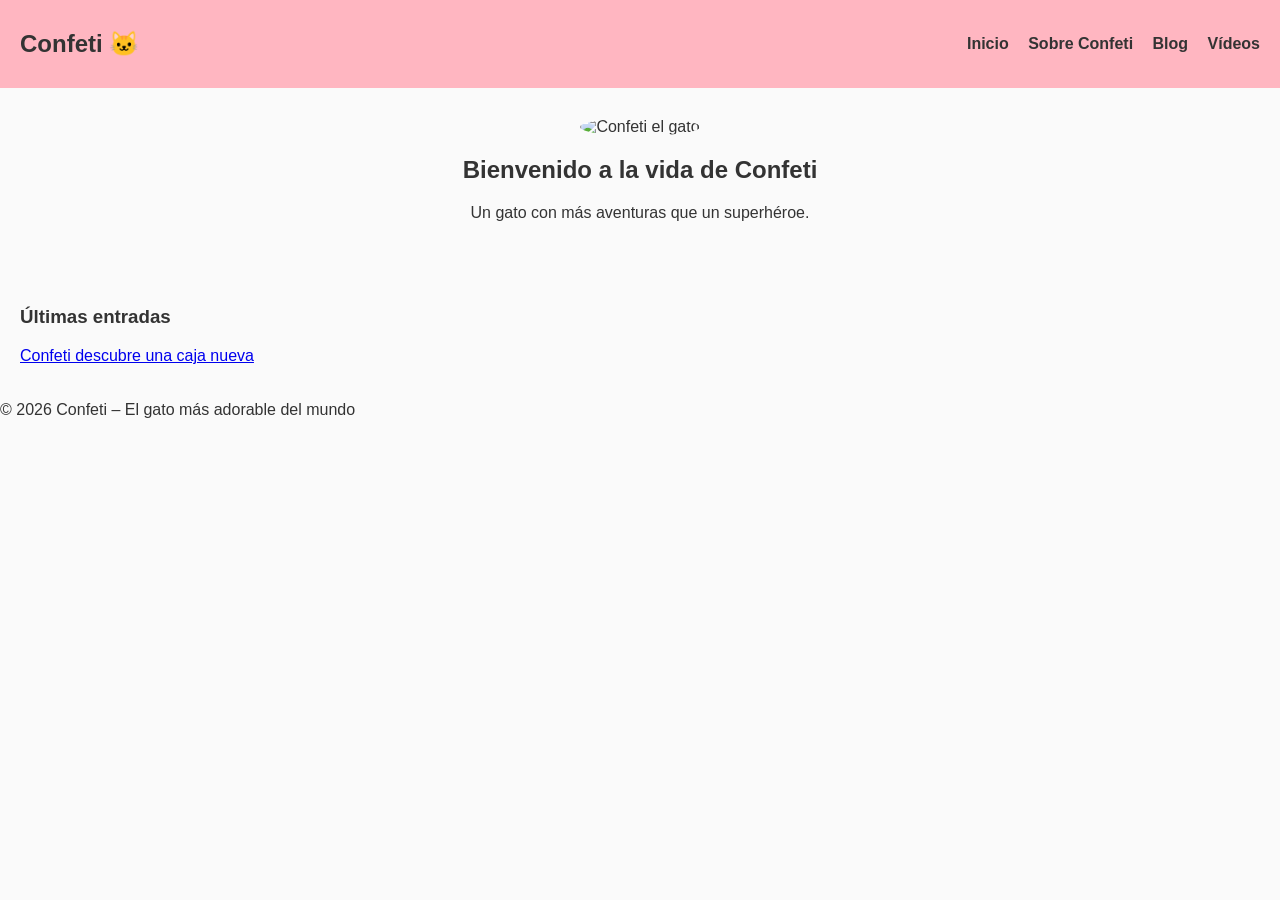
==== index.html @ 9e886013 "Rename index.htm to index.html" ====
<!DOCTYPE html>
<html lang="es">
<head>
    <meta charset="UTF-8">
    <meta name="viewport" content="width=device-width, initial-scale=1.0">
    <title>Confeti – La vida de un gato extraordinario</title>
    <link rel="stylesheet" href="css/styles.css">
</head>

<body>
    <header>
        <nav class="navbar">
            <h1 class="logo">Confeti 🐱</h1>
            <ul class="nav-links">
                <li><a href="index.html">Inicio</a></li>
                <li><a href="about.html">Sobre Confeti</a></li>
                <li><a href="blog.html">Blog</a></li>
                <li><a href="video.html">Vídeos</a></li>
            </ul>
        </nav>
    </header>

    <section class="hero">
        <img src="images/confeti.jpg" alt="Confeti el gato" class="hero-img">
        <h2>Bienvenido a la vida de Confeti</h2>
        <p>Un gato con más aventuras que un superhéroe.</p>
    </section>

    <section class="latest-posts">
        <h3>Últimas entradas</h3>
        <div id="posts-container">
            <!-- Aquí JS insertará las últimas entradas -->
        </div>
    </section>

    <footer>
        <p>© 2026 Confeti – El gato más adorable del mundo</p>
    </footer>

    <script src="js/main.js"></script>
</body>
</html>
---- css/styles.css ----
body {
    margin: 0;
    font-family: Arial, sans-serif;
    background: #fafafa;
    color: #333;
}

header {
    background: #ffb6c1;
    padding: 10px 20px;
}

.navbar {
    display: flex;
    justify-content: space-between;
    align-items: center;
}

.nav-links li {
    display: inline-block;
    margin-left: 15px;
}

.nav-links a {
    text-decoration: none;
    color: #333;
    font-weight: bold;
}

.hero {
    text-align: center;
    padding: 30px;
}

.hero-img {
    width: 200px;
    border-radius: 50%;
}

.latest-posts {
    padding: 20px;
}
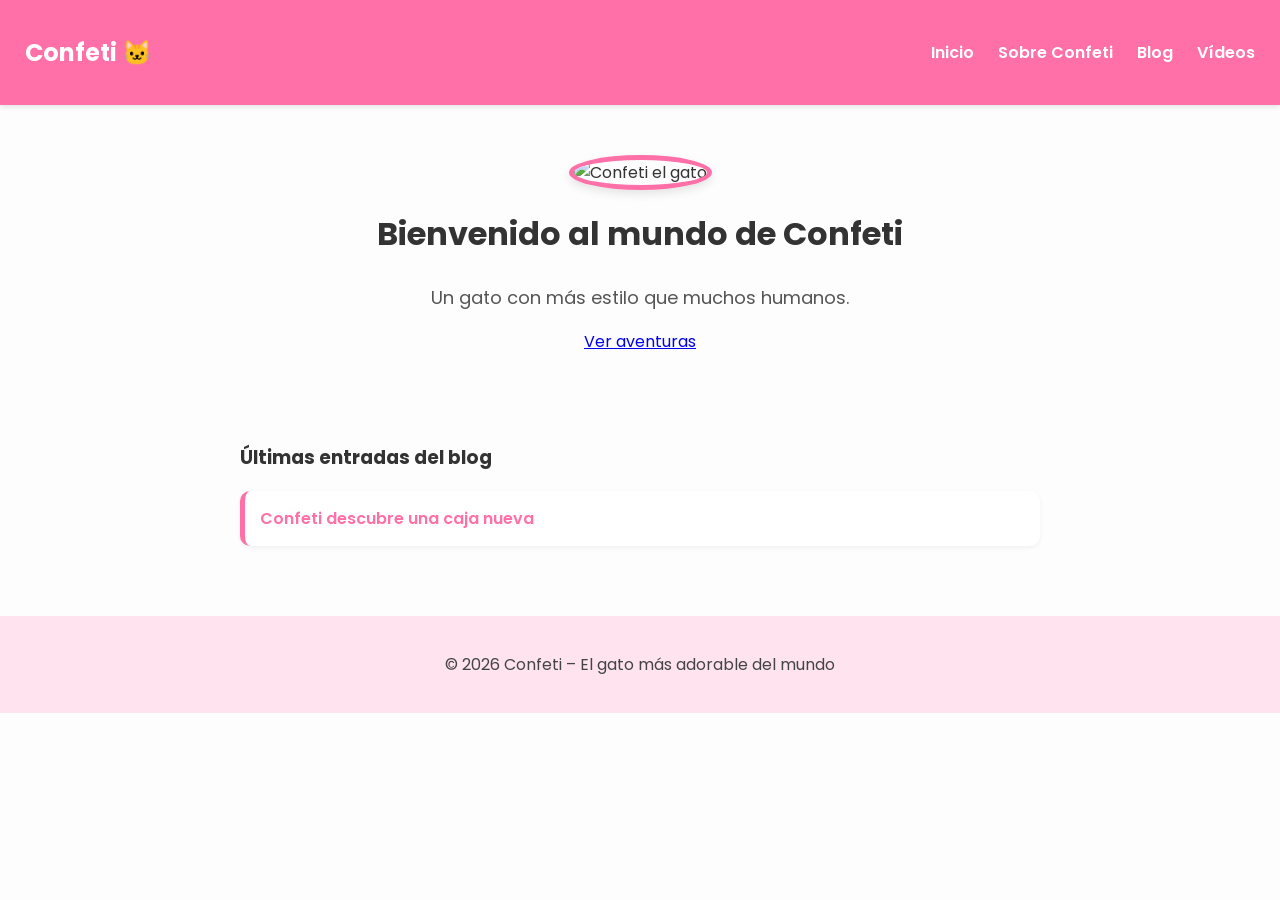
==== commit 348f1052: "Update title and hero section content in index.html" ====
--- a/index.html
+++ b/index.html
@@ -3,8 +3,9 @@
 <head>
     <meta charset="UTF-8">
     <meta name="viewport" content="width=device-width, initial-scale=1.0">
-    <title>Confeti – La vida de un gato extraordinario</title>
+    <title>Confeti – El gato más adorable</title>
     <link rel="stylesheet" href="css/styles.css">
+    <link href="https://fonts.googleapis.com/css2?family=Poppins:wght@300;400;600;700&display=swap" rel="stylesheet">
 </head>
 
 <body>
@@ -20,16 +21,21 @@
         </nav>
     </header>
 
+    <!-- HERO -->
     <section class="hero">
-        <img src="images/confeti.jpg" alt="Confeti el gato" class="hero-img">
-        <h2>Bienvenido a la vida de Confeti</h2>
-        <p>Un gato con más aventuras que un superhéroe.</p>
+        <div class="hero-content">
+            <img src="images/confeti.jpg" alt="Confeti el gato" class="hero-img">
+            <h2>Bienvenido al mundo de Confeti</h2>
+            <p>Un gato con más estilo que muchos humanos.</p>
+            <a href="blog.html" class="btn-primary">Ver aventuras</a>
+        </div>
     </section>
 
+    <!-- ÚLTIMAS ENTRADAS -->
     <section class="latest-posts">
-        <h3>Últimas entradas</h3>
+        <h3>Últimas entradas del blog</h3>
         <div id="posts-container">
-            <!-- Aquí JS insertará las últimas entradas -->
+            <!-- JS insertará aquí las tarjetas -->
         </div>
     </section>
 
--- a/css/styles.css
+++ b/css/styles.css
@@ -1,13 +1,16 @@
+/* Tipografía moderna */
 body {
     margin: 0;
-    font-family: Arial, sans-serif;
-    background: #fafafa;
+    font-family: "Poppins", Arial, sans-serif;
+    background: #fdfdfd;
     color: #333;
 }
 
+/* Navbar */
 header {
-    background: #ffb6c1;
-    padding: 10px 20px;
+    background: #ff6fa8;
+    padding: 15px 25px;
+    box-shadow: 0 2px 5px rgba(0,0,0,0.1);
 }
 
 .navbar {
@@ -16,28 +19,80 @@
     align-items: center;
 }
 
+.logo {
+    font-size: 24px;
+    font-weight: 700;
+    color: white;
+}
+
 .nav-links li {
     display: inline-block;
-    margin-left: 15px;
+    margin-left: 20px;
 }
 
 .nav-links a {
     text-decoration: none;
-    color: #333;
-    font-weight: bold;
+    color: white;
+    font-weight: 600;
+    transition: opacity .2s;
 }
 
+.nav-links a:hover {
+    opacity: 0.7;
+}
+
+/* Hero */
 .hero {
     text-align: center;
-    padding: 30px;
+    padding: 50px 20px;
 }
 
 .hero-img {
-    width: 200px;
+    width: 220px;
+    height: 220px;
+    object-fit: cover;
     border-radius: 50%;
+    border: 5px solid #ff6fa8;
+    box-shadow: 0 4px 10px rgba(0,0,0,0.1);
 }
 
-.latest-posts {
+.hero h2 {
+    font-size: 32px;
+    margin-top: 20px;
+}
+
+.hero p {
+    font-size: 18px;
+    color: #555;
+}
+
+/* Blog list */
+.blog-list, .latest-posts {
+    max-width: 800px;
+    margin: auto;
     padding: 20px;
 }
 
+#blog-posts div, #posts-container div {
+    background: #fff;
+    padding: 15px;
+    margin: 10px 0;
+    border-radius: 10px;
+    border-left: 5px solid #ff6fa8;
+    box-shadow: 0 2px 5px rgba(0,0,0,0.05);
+}
+
+#blog-posts a, #posts-container a {
+    text-decoration: none;
+    color: #ff6fa8;
+    font-weight: 600;
+}
+
+/* Footer */
+footer {
+    text-align: center;
+    padding: 20px;
+    margin-top: 40px;
+    background: #ffe4ef;
+    color: #444;
+}
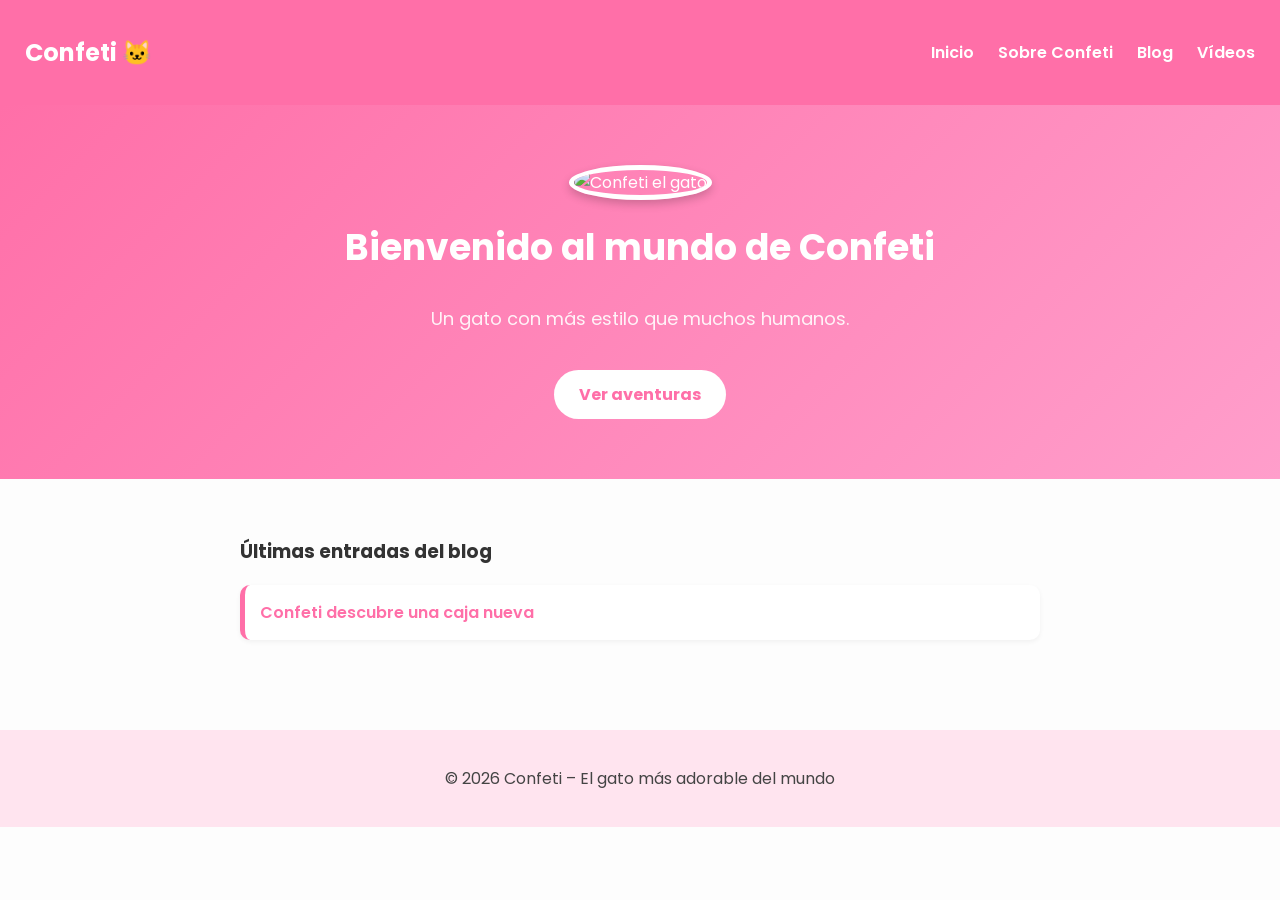
==== commit b9d7995f: "Add aria-label to navigation and set image dimensions" ====
--- a/index.html
+++ b/index.html
@@ -4,13 +4,20 @@
     <meta charset="UTF-8">
     <meta name="viewport" content="width=device-width, initial-scale=1.0">
     <title>Confeti – El gato más adorable</title>
+
+    <!-- Favicon -->
+    <link rel="icon" href="images/favicon.png" type="image/png">
+
+    <!-- Estilos -->
     <link rel="stylesheet" href="css/styles.css">
+
+    <!-- Tipografía -->
     <link href="https://fonts.googleapis.com/css2?family=Poppins:wght@300;400;600;700&display=swap" rel="stylesheet">
 </head>
 
 <body>
     <header>
-        <nav class="navbar">
+        <nav class="navbar" aria-label="Navegación principal">
             <h1 class="logo">Confeti 🐱</h1>
             <ul class="nav-links">
                 <li><a href="index.html">Inicio</a></li>
@@ -21,23 +28,31 @@
         </nav>
     </header>
 
-    <!-- HERO -->
-    <section class="hero">
-        <div class="hero-content">
-            <img src="images/confeti.jpg" alt="Confeti el gato" class="hero-img">
-            <h2>Bienvenido al mundo de Confeti</h2>
-            <p>Un gato con más estilo que muchos humanos.</p>
-            <a href="blog.html" class="btn-primary">Ver aventuras</a>
-        </div>
-    </section>
+    <main>
+        <!-- HERO -->
+        <section class="hero">
+            <div class="hero-content">
+                <img 
+                    src="images/confeti.jpg" 
+                    alt="Confeti el gato" 
+                    class="hero-img"
+                    width="600" 
+                    height="600"
+                >
+                <h2>Bienvenido al mundo de Confeti</h2>
+                <p>Un gato con más estilo que muchos humanos.</p>
+                <a href="blog.html" class="btn-primary">Ver aventuras</a>
+            </div>
+        </section>
 
-    <!-- ÚLTIMAS ENTRADAS -->
-    <section class="latest-posts">
-        <h3>Últimas entradas del blog</h3>
-        <div id="posts-container">
-            <!-- JS insertará aquí las tarjetas -->
-        </div>
-    </section>
+        <!-- ÚLTIMAS ENTRADAS -->
+        <section class="latest-posts">
+            <h3>Últimas entradas del blog</h3>
+            <div id="posts-container">
+                <!-- JS insertará aquí las tarjetas -->
+            </div>
+        </section>
+    </main>
 
     <footer>
         <p>© 2026 Confeti – El gato más adorable del mundo</p>
--- a/css/styles.css
+++ b/css/styles.css
@@ -43,8 +43,10 @@
 
 /* Hero */
 .hero {
-    text-align: center;
-    padding: 50px 20px;
+    background: linear-gradient(135deg, #ff6fa8, #ff9ecb);
+    padding: 60px 20px;
+    text-align: center;
+    color: white;
 }
 
 .hero-img {
@@ -52,28 +54,45 @@
     height: 220px;
     object-fit: cover;
     border-radius: 50%;
-    border: 5px solid #ff6fa8;
-    box-shadow: 0 4px 10px rgba(0,0,0,0.1);
+    border: 5px solid white;
+    box-shadow: 0 4px 10px rgba(0,0,0,0.2);
 }
 
 .hero h2 {
-    font-size: 32px;
+    font-size: 36px;
     margin-top: 20px;
 }
 
 .hero p {
     font-size: 18px;
-    color: #555;
+    opacity: 0.9;
+}
+
+/* Botón */
+.btn-primary {
+    display: inline-block;
+    margin-top: 20px;
+    padding: 12px 25px;
+    background: white;
+    color: #ff6fa8;
+    font-weight: 700;
+    border-radius: 30px;
+    text-decoration: none;
+    transition: 0.2s;
+}
+
+.btn-primary:hover {
+    background: #ffe4ef;
 }
 
 /* Blog list */
-.blog-list, .latest-posts {
+.latest-posts {
     max-width: 800px;
     margin: auto;
-    padding: 20px;
-}
-
-#blog-posts div, #posts-container div {
+    padding: 40px 20px;
+}
+
+#posts-container div {
     background: #fff;
     padding: 15px;
     margin: 10px 0;
@@ -82,7 +101,7 @@
     box-shadow: 0 2px 5px rgba(0,0,0,0.05);
 }
 
-#blog-posts a, #posts-container a {
+#posts-container a {
     text-decoration: none;
     color: #ff6fa8;
     font-weight: 600;
@@ -96,3 +115,99 @@
     background: #ffe4ef;
     color: #444;
 }
+
+/* HERO ABOUT */
+.hero-about {
+    background: linear-gradient(135deg, #ff9ecb, #ff6fa8);
+    padding: 60px 20px;
+    text-align: center;
+    color: white;
+}
+
+.hero-about h2 {
+    font-size: 36px;
+    margin-bottom: 10px;
+}
+
+.hero-about p {
+    font-size: 18px;
+    opacity: 0.9;
+}
+
+/* FOTO PRINCIPAL */
+.about-photo {
+    text-align: center;
+    margin-top: -40px;
+}
+
+.about-photo img {
+    width: 260px;
+    height: 260px;
+    object-fit: cover;
+    border-radius: 50%;
+    border: 6px solid white;
+    box-shadow: 0 4px 15px rgba(0,0,0,0.15);
+}
+
+/* SECCIÓN ABOUT */
+.about-section {
+    max-width: 800px;
+    margin: 40px auto;
+    padding: 0 20px;
+    text-align: center;
+}
+
+.about-section p {
+    font-size: 18px;
+    color: #555;
+}
+
+/* CURIOSIDADES */
+.curiosidades {
+    max-width: 900px;
+    margin: 40px auto;
+    padding: 0 20px;
+}
+
+.cards {
+    display: flex;
+    flex-wrap: wrap;
+    gap: 20px;
+    justify-content: center;
+}
+
+.card {
+    background: white;
+    padding: 20px;
+    width: 260px;
+    border-radius: 12px;
+    box-shadow: 0 3px 8px rgba(0,0,0,0.1);
+    border-left: 5px solid #ff6fa8;
+}
+
+.card h4 {
+    margin-top: 0;
+    color: #ff6fa8;
+}
+
+/* TIMELINE */
+.timeline {
+    max-width: 700px;
+    margin: 50px auto;
+    padding: 0 20px;
+}
+
+.timeline-item {
+    background: #fff;
+    padding: 15px 20px;
+    margin: 15px 0;
+    border-radius: 10px;
+    border-left: 5px solid #ff6fa8;
+    box-shadow: 0 2px 5px rgba(0,0,0,0.05);
+}
+
+.timeline-item .year {
+    font-weight: 700;
+    color: #ff6fa8;
+    margin-right: 10px;
+}
